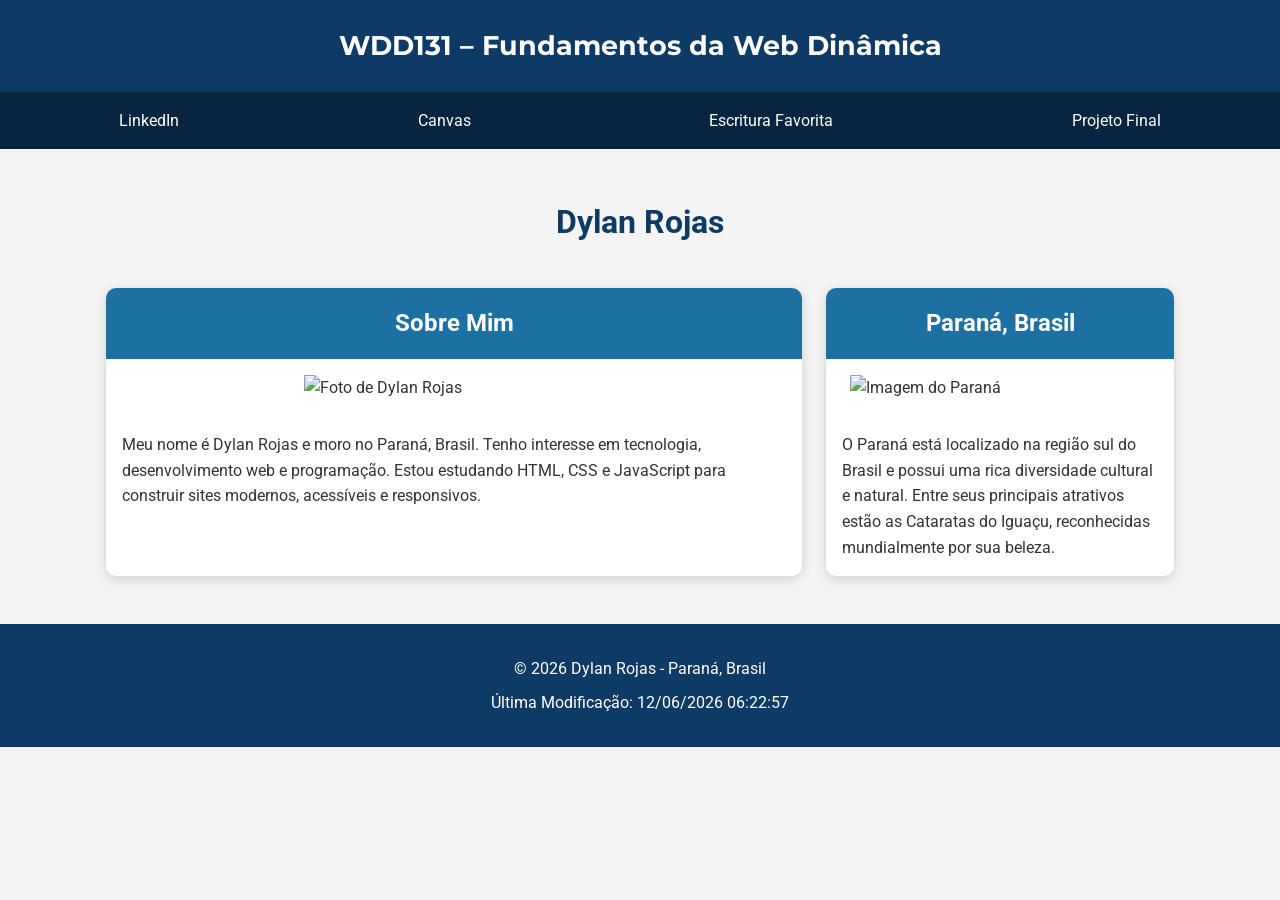
==== wdd131/index.html @ a4155029 "Add files via upload" ====
<!DOCTYPE html>
<html lang="pt-BR">

<head>
    <meta charset="UTF-8">
    <meta name="viewport" content="width=device-width, initial-scale=1.0">
    <meta name="description"
        content="WDD 131 - Fundamentos da Web Dinâmica. Dylan Rojas. Página pessoal com informações sobre mim, minha localização e recursos do curso.">
    <meta name="author" content="Dylan Rojas">

    <title>WDD131 – Fundamentos da Web Dinâmica - Dylan Rojas</title>

    <link rel="stylesheet" href="estilos/base.css">

    <script src="scripts/obterdatas.js" defer></script>
</head>

<body>

    <header>
        <span id="titulo-curso">WDD131 – Fundamentos da Web Dinâmica</span>

        <nav>
            <a href="https://www.linkedin.com/" target="_blank">LinkedIn</a>
            <a href="https://byupw.instructure.com/" target="_blank">Canvas</a>
            <a href="https://www.churchofjesuschrist.org/study/scriptures/bofm/1-ne/3?lang=por&id=p7#p7"
                target="_blank">
                Escritura Favorita
            </a>
            <a href="#">Projeto Final</a>
        </nav>
    </header>

    <main>
        <h1>Dylan Rojas</h1>

        <section class="card">
            <h2>Sobre Mim</h2>

            <img src="images/profile.jpg" alt="Foto de Dylan Rojas">

            <p>
                Meu nome é Dylan Rojas e moro no Paraná, Brasil.
                Tenho interesse em tecnologia, desenvolvimento web
                e programação. Estou estudando HTML, CSS e JavaScript
                para construir sites modernos, acessíveis e responsivos.
            </p>
        </section>

        <section class="card">
            <h2>Paraná, Brasil</h2>

            <img src="images/parana.jpg" alt="Imagem do Paraná">

            <p>
                O Paraná está localizado na região sul do Brasil e
                possui uma rica diversidade cultural e natural.
                Entre seus principais atrativos estão as Cataratas
                do Iguaçu, reconhecidas mundialmente por sua beleza.
            </p>
        </section>
    </main>

    <footer>
        <p>
            © <span id="anoatual"></span> Dylan Rojas - Paraná, Brasil
        </p>

        <p id="ultimaModificacao"></p>
    </footer>

</body>

</html>
---- wdd131/estilos/base.css ----
@import url('https://fonts.googleapis.com/css2?family=Montserrat:wght@500;700&family=Roboto:wght@300;400;700&display=swap');

:root {
    --primary-color: #0d3b66;
    --secondary-color: #1d70a2;
    --accent-color: #f4a261;
    --background-color: #f4f4f4;
    --text-color: #333;
}

* {
    margin: 0;
    padding: 0;
    box-sizing: border-box;
}

body {
    font-family: 'Roboto', sans-serif;
    background-color: var(--background-color);
    color: var(--text-color);
    line-height: 1.6;
}

/* Header */

header {
    background-color: var(--primary-color);
    color: white;
}

#titulo-curso {
    display: block;
    text-align: center;
    padding: 1.5rem;
    font-size: 1.7rem;
    font-weight: bold;
    font-family: 'Montserrat', sans-serif;
}

/* Navegação */

nav {
    display: flex;
    justify-content: space-around;
    align-items: center;
    background-color: #072540;
}

nav a {
    text-decoration: none;
    color: white;
    padding: 1rem;
    transition: 0.3s;
}

nav a:hover {
    background-color: var(--accent-color);
    color: black;
    border-radius: 4px;
}

/* Main */

main {
    max-width: 1100px;
    margin: 2rem auto;
    padding: 1rem;

    display: grid;
    grid-template-columns: 2fr 1fr;
    gap: 1.5rem;
}

main h1 {
    grid-column: 1 / -1;
    text-align: center;
    color: var(--primary-color);
    margin-bottom: 1rem;
}

/* Cards */

.card {
    background-color: white;
    border-radius: 10px;
    overflow: hidden;
    box-shadow: 0 3px 12px rgba(0, 0, 0, 0.15);
}

.card h2 {
    background-color: var(--secondary-color);
    color: white;
    text-align: center;
    padding: 1rem;
}

.card img {
    display: block;
    width: 100%;
    max-width: 300px;
    margin: 1rem auto;
}

.card p {
    padding: 1rem;
}

/* Footer */

footer {
    background-color: var(--primary-color);
    color: white;
    text-align: center;
    padding: 1.5rem;
}

footer p {
    margin: 0.5rem 0;
}

/* Responsivo */

@media (max-width: 768px) {

    nav {
        flex-direction: column;
    }

    main {
        grid-template-columns: 1fr;
    }

    #titulo-curso {
        font-size: 1.3rem;
    }
}
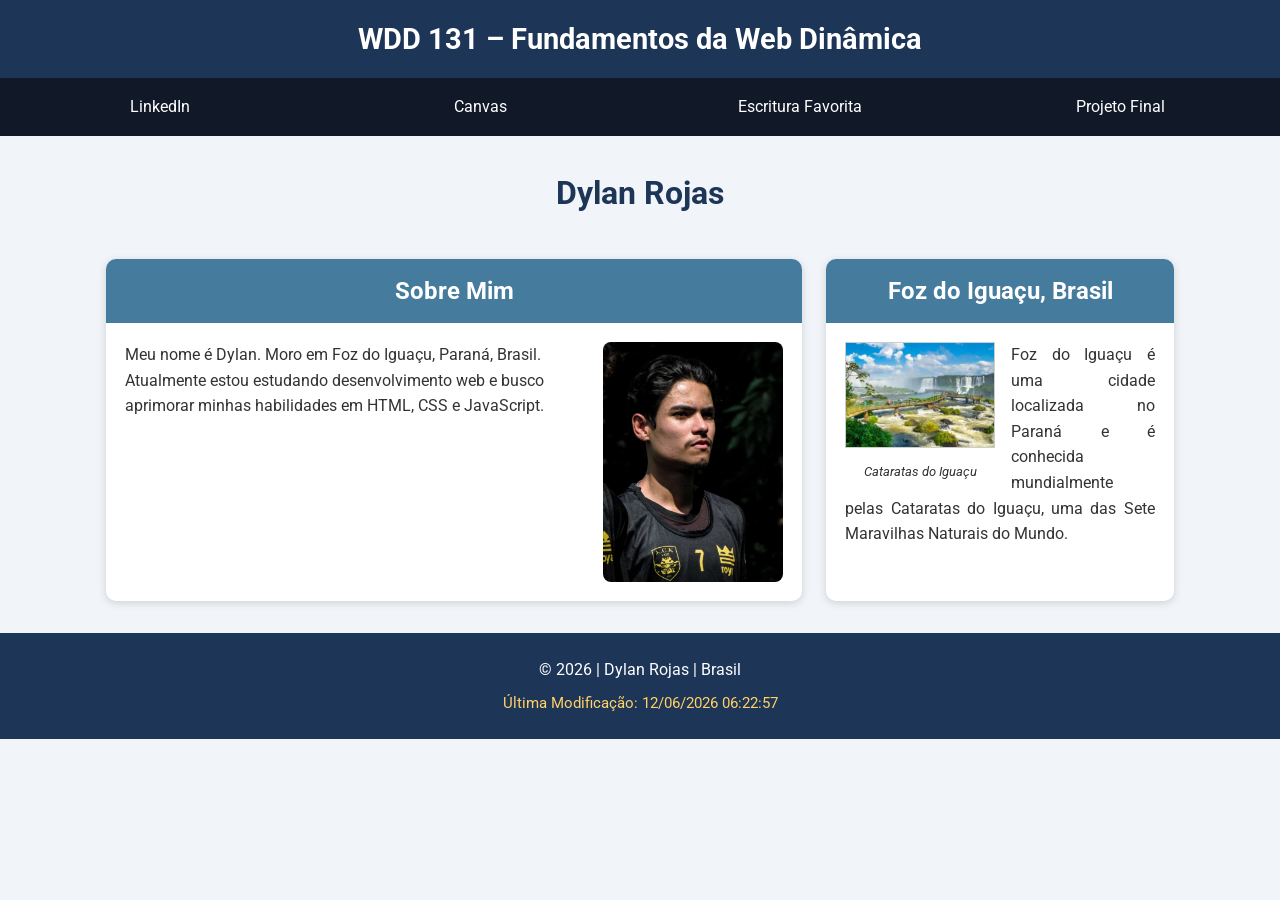
==== commit 7744ef4c: "Add files via upload" ====
--- a/wdd131/index.html
+++ b/wdd131/index.html
@@ -1,14 +1,12 @@
 <!DOCTYPE html>
 <html lang="pt-BR">
-
 <head>
     <meta charset="UTF-8">
     <meta name="viewport" content="width=device-width, initial-scale=1.0">
-    <meta name="description"
-        content="WDD 131 - Fundamentos da Web Dinâmica. Dylan Rojas. Página pessoal com informações sobre mim, minha localização e recursos do curso.">
+    <meta name="description" content="WDD 131 – Fundamentos da Web Dinâmica">
     <meta name="author" content="Dylan Rojas">
 
-    <title>WDD131 – Fundamentos da Web Dinâmica - Dylan Rojas</title>
+    <title>WDD 131 – Fundamentos da Web Dinâmica - </title>
 
     <link rel="stylesheet" href="estilos/base.css">
 
@@ -18,57 +16,78 @@
 <body>
 
     <header>
-        <span id="titulo-curso">WDD131 – Fundamentos da Web Dinâmica</span>
+        <span id="titulo-curso">
+            WDD 131 – Fundamentos da Web Dinâmica
+        </span>
 
         <nav>
-            <a href="https://www.linkedin.com/" target="_blank">LinkedIn</a>
+            <a href="https://www.linkedin.com/in/rojas-dylan?utm_source=share_via&utm_content=profile&utm_medium=member_android" target="_blank">LinkedIn</a>
+
             <a href="https://byupw.instructure.com/" target="_blank">Canvas</a>
-            <a href="https://www.churchofjesuschrist.org/study/scriptures/bofm/1-ne/3?lang=por&id=p7#p7"
-                target="_blank">
+
+            <a href="https://www.churchofjesuschrist.org/study/scriptures/bofm/1-ne/3?lang=spa" target="_blank">
                 Escritura Favorita
             </a>
+
             <a href="#">Projeto Final</a>
         </nav>
     </header>
 
     <main>
+
         <h1>Dylan Rojas</h1>
 
         <section class="card">
             <h2>Sobre Mim</h2>
 
-            <img src="images/profile.jpg" alt="Foto de Dylan Rojas">
+            <div class="card-content">
+                <div class="text-content">
+                    <p>
+                        Meu nome é Dylan. Moro em Foz do Iguaçu,
+                        Paraná, Brasil. Atualmente estou estudando
+                        desenvolvimento web e busco aprimorar minhas
+                        habilidades em HTML, CSS e JavaScript.
+                        
+                    </p>
+                </div>
 
-            <p>
-                Meu nome é Dylan Rojas e moro no Paraná, Brasil.
-                Tenho interesse em tecnologia, desenvolvimento web
-                e programação. Estou estudando HTML, CSS e JavaScript
-                para construir sites modernos, acessíveis e responsivos.
-            </p>
+                <img src="imagens/perfil.jpeg"
+                     alt="Foto de perfil de Seu Nome">
+            </div>
         </section>
 
         <section class="card">
-            <h2>Paraná, Brasil</h2>
+            <h2>Foz do Iguaçu, Brasil</h2>
 
-            <img src="images/parana.jpg" alt="Imagem do Paraná">
+            <div class="location-content">
+                <figure>
+                    <img src="imagens/cataratas.webp"
+                         alt="Cataratas de foz">
+                    <figcaption>
+                        Cataratas do Iguaçu
+                    </figcaption>
+                </figure>
 
-            <p>
-                O Paraná está localizado na região sul do Brasil e
-                possui uma rica diversidade cultural e natural.
-                Entre seus principais atrativos estão as Cataratas
-                do Iguaçu, reconhecidas mundialmente por sua beleza.
-            </p>
+                <p>
+                    Foz do Iguaçu é uma cidade localizada no
+                    Paraná e é conhecida mundialmente pelas Cataratas
+                    do Iguaçu, uma das Sete Maravilhas Naturais do Mundo.
+                    
+                </p>
+            </div>
         </section>
+
     </main>
 
     <footer>
         <p>
-            © <span id="anoatual"></span> Dylan Rojas - Paraná, Brasil
+            &copy;
+            <span id="currentyear"></span>
+            | Dylan Rojas | Brasil
         </p>
 
         <p id="ultimaModificacao"></p>
     </footer>
 
 </body>
-
 </html>
--- a/wdd131/estilos/base.css
+++ b/wdd131/estilos/base.css
@@ -1,11 +1,13 @@
-@import url('https://fonts.googleapis.com/css2?family=Montserrat:wght@500;700&family=Roboto:wght@300;400;700&display=swap');
+@import url('https://fonts.googleapis.com/css2?family=Roboto:wght@300;400;500;700&display=swap');
 
 :root {
-    --primary-color: #0d3b66;
-    --secondary-color: #1d70a2;
-    --accent-color: #f4a261;
-    --background-color: #f4f4f4;
-    --text-color: #333;
+    --primary-color: #1d3557;
+    --secondary-color: #457b9d;
+    --accent-color: #a8dadc;
+    --background-color: #f1f5f9;
+    --white: #ffffff;
+    --text-color: #333333;
+    --shadow: 0 2px 8px rgba(0, 0, 0, 0.15);
 }
 
 * {
@@ -21,50 +23,49 @@
     line-height: 1.6;
 }
 
-/* Header */
+/* HEADER */
 
 header {
     background-color: var(--primary-color);
-    color: white;
+    color: var(--white);
 }
 
 #titulo-curso {
     display: block;
     text-align: center;
-    padding: 1.5rem;
-    font-size: 1.7rem;
-    font-weight: bold;
-    font-family: 'Montserrat', sans-serif;
+    font-size: 1.8rem;
+    font-weight: 700;
+    padding: 1rem;
 }
-
-/* Navegação */
 
 nav {
     display: flex;
     justify-content: space-around;
     align-items: center;
-    background-color: #072540;
+    background-color: #111827;
 }
 
 nav a {
+    color: white;
     text-decoration: none;
-    color: white;
     padding: 1rem;
-    transition: 0.3s;
+    flex: 1;
+    text-align: center;
+    transition: background-color 0.3s ease,
+                color 0.3s ease;
 }
 
 nav a:hover {
     background-color: var(--accent-color);
-    color: black;
-    border-radius: 4px;
+    color: #000;
 }
 
-/* Main */
+/* MAIN */
 
 main {
     max-width: 1100px;
     margin: 2rem auto;
-    padding: 1rem;
+    padding: 0 1rem;
 
     display: grid;
     grid-template-columns: 2fr 1fr;
@@ -78,47 +79,90 @@
     margin-bottom: 1rem;
 }
 
-/* Cards */
+/* CARDS */
 
 .card {
-    background-color: white;
+    background-color: var(--white);
     border-radius: 10px;
     overflow: hidden;
-    box-shadow: 0 3px 12px rgba(0, 0, 0, 0.15);
+    box-shadow: var(--shadow);
 }
 
 .card h2 {
     background-color: var(--secondary-color);
     color: white;
     text-align: center;
-    padding: 1rem;
+    padding: 0.8rem;
 }
 
-.card img {
-    display: block;
-    width: 100%;
-    max-width: 300px;
-    margin: 1rem auto;
+/* PRIMEIRO CARD */
+
+.card-content {
+    padding: 1.2rem;
+
+    display: flex;
+    gap: 1rem;
+    align-items: flex-start;
 }
 
-.card p {
-    padding: 1rem;
+.card-content img {
+    width: 180px;
+    height: auto;
+    border-radius: 8px;
 }
 
-/* Footer */
+.text-content {
+    flex: 1;
+}
+
+/* SEGUNDO CARD */
+
+.location-content {
+    padding: 1.2rem;
+}
+
+.location-content figure {
+    float: left;
+    margin-right: 1rem;
+    text-align: center;
+}
+
+.location-content img {
+    width: 150px;
+    height: auto;
+    border: 1px solid #ccc;
+}
+
+.location-content figcaption {
+    font-size: 0.8rem;
+    margin-top: 0.4rem;
+    font-style: italic;
+}
+
+.location-content p {
+    text-align: justify;
+}
+
+/* FOOTER */
 
 footer {
     background-color: var(--primary-color);
     color: white;
     text-align: center;
     padding: 1.5rem;
+    margin-top: 2rem;
 }
 
-footer p {
-    margin: 0.5rem 0;
+footer p:first-child {
+    margin-bottom: 0.5rem;
 }
 
-/* Responsivo */
+#ultimaModificacao {
+    color: #ffd166;
+    font-size: 0.95rem;
+}
+
+/* RESPONSIVIDADE */
 
 @media (max-width: 768px) {
 
@@ -126,11 +170,26 @@
         flex-direction: column;
     }
 
+    nav a {
+        width: 100%;
+    }
+
     main {
         grid-template-columns: 1fr;
     }
 
-    #titulo-curso {
-        font-size: 1.3rem;
+    .card-content {
+        flex-direction: column;
+        align-items: center;
+        text-align: center;
+    }
+
+    .card-content img {
+        width: 220px;
+    }
+
+    .location-content figure {
+        float: none;
+        margin: 0 auto 1rem;
     }
 }
